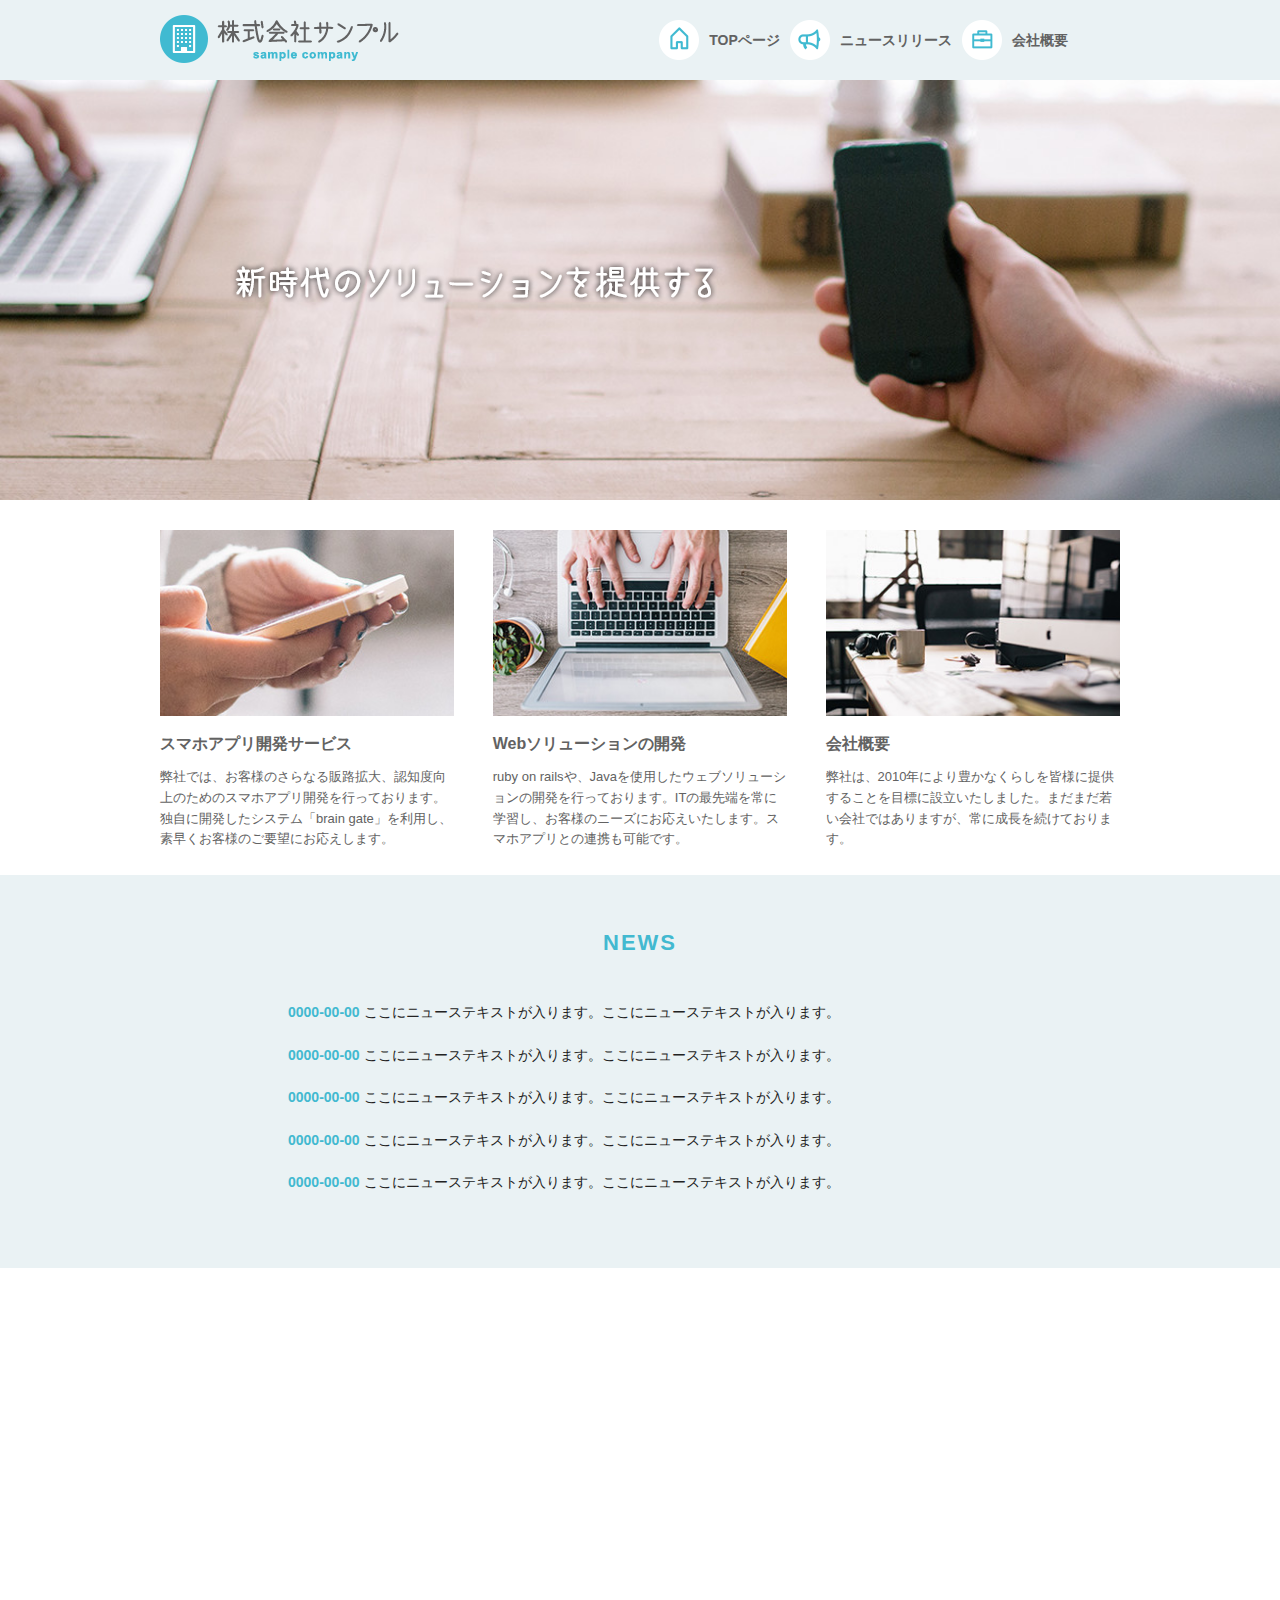
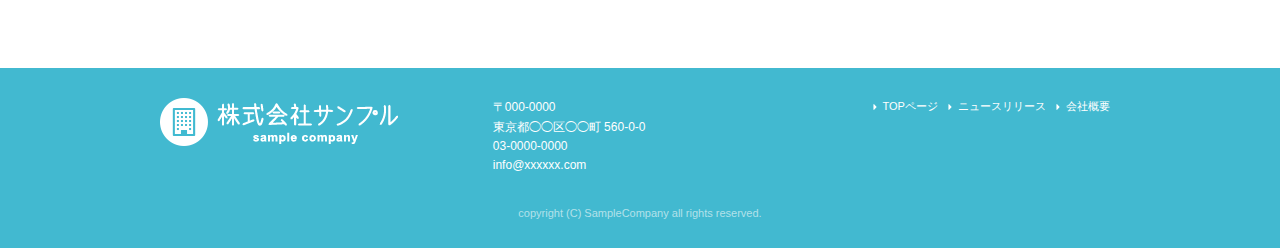
==== corporate-site/index.html @ bfa58719 "finished news page" ====
<!DOCTYPE html>
<html lang="ja">
<head>

  <!-- Basic Page Needs
  –––––––––––––––––––––––––––––––––––––––––––––––––– -->
  <meta charset="utf-8">
  <title>株式会社サンプル</title>
  <meta name="description" content="">
  <meta name="author" content="">

  <!-- Mobile Specific Metas
  –––––––––––––––––––––––––––––––––––––––––––––––––– -->
  <meta name="viewport" content="width=device-width, initial-scale=1">

  <!-- CSS
  –––––––––––––––––––––––––––––––––––––––––––––––––– -->
  <link rel="stylesheet" href="css/normalize.css">
  <link rel="stylesheet" href="css/skeleton.css">
  <link rel="stylesheet" href="css/sample.css"
  



  <!-- Favicon
  –––––––––––––––––––––––––––––––––––––––––––––––––– -->
  <link rel="icon" type="image/png" href="images/favicon.png">

</head>
<body>
  <header>
  <div id="header_in" class="container">
    <div class="row">
      <div class="six columns logo">
        
        <img class="u-max-full-width" src="images/top/logo.png" alt=”株式会社サンプル” srcset="images/top/logo@2x.png 2x" />
        
      </div> 
      <div class="six columns navi">
        
        <div class="sp_navi">
          <img id="sp_navi_btn" class="u-max-full-width" src="images/top/sp_navi.png" alt="sp_navi" srcset=images/top/sp_navi@2x.png 2x" />
        
        <ul class="sp_navi_li">
          <li><a href="index.html">TOPページ</a></li>
          <li><a href="news.html">ニュースリリース</a></li>
          <li><a href="company.html">会社概要</a></li>
      </ul>
    </div>
        <!-- sp_navi -->
<div class="pc_navi">

  <ul class="pc_navi_li">
    <li class="navi_toppage"><a href="index.html">TOPページ</a></li>
    <li class="navi_news"><a href="news.html">ニュースリリース</a></li>
    <li class="navi_company"><a href="company.html">会社概要</a></li>
  </ul>

</div>
      </div>
    </div>
    <!-- row -->
  </div>
  <!-- header_in -->
</header>
<div id="cover_area">
  <div class="container">
    <div class="twelve columns">
      <img class="u-max-full-width" src="images/top/cover_read.png" alt="新時代のソリューションを提供する" srcset="images/top/cover_read@2x.png 2x" />
    </div>
  </div>
</div>

<div id="service_area">

  <div class="container">
    <div class="row">

      <div class="four columns">

        <img class="u-max-full-width" src="images/top/service_01.jpg" alt="スマホアプリ開発サービス" srcset="images/top/service_01@2x.jpg 2x" />

        <div class="service_title">スマホアプリ開発サービス</div>
        <p>弊社では、お客様のさらなる販路拡大、認知度向上のためのスマホアプリ開発を行っております。独自に開発したシステム「brain gate」を利用し、素早くお客様のご要望にお応えします。</p>

      </div><!-- column -->
      <div class="four columns">

        <img class="u-max-full-width" src="images/top/service_02.jpg" alt="Webソリューションの開発" srcset="images/top/service_02@2x.jpg 2x" />

        <div class="service_title">Webソリューションの開発</div>
        <p>ruby on railsや、Javaを使用したウェブソリューションの開発を行っております。ITの最先端を常に学習し、お客様のニーズにお応えいたします。スマホアプリとの連携も可能です。</p>

      </div><!-- column -->
      <div class="four columns">

        <img class="u-max-full-width" src="images/top/service_03.jpg" alt="会社概要" srcset="images/top/service_03@2x.jpg 2x" />

        <div class="service_title">会社概要</div>
        <p>弊社は、2010年により豊かなくらしを皆様に提供することを目標に設立いたしました。まだまだ若い会社ではありますが、常に成長を続けております。</p>

      </div><!-- column -->

    </div>
  </div>

</div>
<!-- #service_area -->

<div id="news_area">

  <div class="container">
    <div class="row">

      <div class="twelve columns">

        <div class="news_title">NEWS</div>

        <ul class="news_lists">
          <li><span>0000-00-00</span> ここにニューステキストが入ります。ここにニューステキストが入ります。</li>
          <li><span>0000-00-00</span> ここにニューステキストが入ります。ここにニューステキストが入ります。</li>
          <li><span>0000-00-00</span> ここにニューステキストが入ります。ここにニューステキストが入ります。</li>
          <li><span>0000-00-00</span> ここにニューステキストが入ります。ここにニューステキストが入ります。</li>
          <li><span>0000-00-00</span> ここにニューステキストが入ります。ここにニューステキストが入ります。</li>
        </ul>

      </div>

    </div>
  </div>

</div>
<!-- #news_area -->

<div id="googlemap_area">

</div>
<div id="googlemap_area">

  <script src="//maps.google.com/maps/api/js?key=AIzaSyA3IV9Lcxyb7eABt40O3ZRV_fyp_rtHwV4"></script>
  <script type="text/javascript">
  function googleMap() {
    var latlng = new google.maps.LatLng(35.6694293,139.7189323);/* 座標 */
    var myOptions = {
      zoom: 16, /*拡大比率*/
      center: latlng,
      scrollwheel: false,
      disableDoubleClickZoom: true,
      draggable: false,
      mapTypeControlOptions: { mapTypeIds: ['style', google.maps.MapTypeId.ROADMAP] }
    };
    var map = new google.maps.Map(document.getElementById('map1'), myOptions);
    /*アイコン設定*/
    var icon = new google.maps.MarkerImage('images/top/pin.png',/*画像url*/
        new google.maps.Size(48,56),/*アイコンサイズ*/
        new google.maps.Point(0,0)/*アイコン位置*/
    );
    var markerOptions = {
      position: latlng,
      map: map,
      icon: icon,
      title: '株式会社サンプル',/*タイトル*/
      animation: google.maps.Animation.DROP/*アニメーション*/
    };
    var marker = new google.maps.Marker(markerOptions);
    /*取得スタイルの貼り付け*/
    var styleOptions = [
      {
        "stylers": [
          { "hue": '#eaf2f4' }
        ]
      }
    ];
    var styledMapOptions = { name: '株式会社サンプル' }/*地図右上のタイトル*/
    var sampleType = new google.maps.StyledMapType(styleOptions, styledMapOptions);
    map.mapTypes.set('style', sampleType);
    map.setMapTypeId('style');
  };
  google.maps.event.addDomListener(window, 'load', function() {
      googleMap();
  });

  </script>
  <div id="map1" style="width:100%; height:400px; margin:0 auto;"></div>

</div>
<!-- #googlemap_area -->

<footer>
  <div class="container">
    <div class="row">
      <div class="four columns sp">
        <h1><a href="index.html"><img class="u-max-full-width" src="images/top/footer_logo.png" alt="株式会社サンプル" srcset="images/top/footer_logo@2x.png 2x" /></a></h1>
      </div>
      <!-- columns -->
      <div class="four columns foot_address sp">
        〒000-0000<br />
        東京都◯◯区◯◯町 560-0-0<br />
        03-0000-0000<br />
        info@xxxxxx.com
      </div>
      <!-- columns -->
      <div class="four columns">
        <ul class="foot_navi">
          <li><a href="">TOPページ</a></li>
          <li><a href="">ニュースリリース</a></li>
          <li><a href="">会社概要</a></li>
        </ul>
      </div>
      <!-- columns -->
    </div>
    <!-- row -->

    <div class="row">
      <div class="twelve columns sp">
        <p class="copy">copyright (C) SampleCompany all rights reserved.</p>
      </div>
      <!-- columns -->
    </div>
    <!-- row -->
  </div>
</footer>
<!-- //footer -->

<script type="text/javascript" src="//ajax.googleapis.com/ajax/libs/jquery/1.10.2/jquery.min.js"></script>
<script>
  $(function(){
    $(document).ready(function(){

      $("#sp_navi_btn").click(function () {
        $(this).next().slideToggle();
      });

    });
  });

</script>

</body>
---- corporate-site/css/skeleton.css ----
/*
* Skeleton V2.0.4
* Copyright 2014, Dave Gamache
* www.getskeleton.com
* Free to use under the MIT license.
* http://www.opensource.org/licenses/mit-license.php
* 12/29/2014
*/


/* Table of contents
––––––––––––––––––––––––––––––––––––––––––––––––––
- Grid
- Base Styles
- Typography
- Links
- Buttons
- Forms
- Lists
- Code
- Tables
- Spacing
- Utilities
- Clearing
- Media Queries
*/


/* Grid
–––––––––––––––––––––––––––––––––––––––––––––––––– */
.container {
  position: relative;
  width: 100%;
  max-width: 960px;
  margin: 0 auto;
  padding: 0 20px;
  box-sizing: border-box; }
.column,
.columns {
  width: 100%;
  float: left;
  box-sizing: border-box; }

/* For devices larger than 400px */
@media (min-width: 400px) {
  .container {
    width: 85%;
    padding: 0; }
}

/* For devices larger than 550px */
@media (min-width: 550px) {
  .container {
    width: 80%; }
  .column,
  .columns {
    margin-left: 4%; }
  .column:first-child,
  .columns:first-child {
    margin-left: 0; }

  .one.column,
  .one.columns                    { width: 4.66666666667%; }
  .two.columns                    { width: 13.3333333333%; }
  .three.columns                  { width: 22%;            }
  .four.columns                   { width: 30.6666666667%; }
  .five.columns                   { width: 39.3333333333%; }
  .six.columns                    { width: 48%;            }
  .seven.columns                  { width: 56.6666666667%; }
  .eight.columns                  { width: 65.3333333333%; }
  .nine.columns                   { width: 74.0%;          }
  .ten.columns                    { width: 82.6666666667%; }
  .eleven.columns                 { width: 91.3333333333%; }
  .twelve.columns                 { width: 100%; margin-left: 0; }

  .one-third.column               { width: 30.6666666667%; }
  .two-thirds.column              { width: 65.3333333333%; }

  .one-half.column                { width: 48%; }

  /* Offsets */
  .offset-by-one.column,
  .offset-by-one.columns          { margin-left: 8.66666666667%; }
  .offset-by-two.column,
  .offset-by-two.columns          { margin-left: 17.3333333333%; }
  .offset-by-three.column,
  .offset-by-three.columns        { margin-left: 26%;            }
  .offset-by-four.column,
  .offset-by-four.columns         { margin-left: 34.6666666667%; }
  .offset-by-five.column,
  .offset-by-five.columns         { margin-left: 43.3333333333%; }
  .offset-by-six.column,
  .offset-by-six.columns          { margin-left: 52%;            }
  .offset-by-seven.column,
  .offset-by-seven.columns        { margin-left: 60.6666666667%; }
  .offset-by-eight.column,
  .offset-by-eight.columns        { margin-left: 69.3333333333%; }
  .offset-by-nine.column,
  .offset-by-nine.columns         { margin-left: 78.0%;          }
  .offset-by-ten.column,
  .offset-by-ten.columns          { margin-left: 86.6666666667%; }
  .offset-by-eleven.column,
  .offset-by-eleven.columns       { margin-left: 95.3333333333%; }

  .offset-by-one-third.column,
  .offset-by-one-third.columns    { margin-left: 34.6666666667%; }
  .offset-by-two-thirds.column,
  .offset-by-two-thirds.columns   { margin-left: 69.3333333333%; }

  .offset-by-one-half.column,
  .offset-by-one-half.columns     { margin-left: 52%; }

}


/* Base Styles
–––––––––––––––––––––––––––––––––––––––––––––––––– */
/* NOTE
html is set to 62.5% so that all the REM measurements throughout Skeleton
are based on 10px sizing. So basically 1.5rem = 15px :) */
html {
  font-size: 62.5%; }
body {
  font-size: 1.5em; /* currently ems cause chrome bug misinterpreting rems on body element */
  line-height: 1.6;
  font-weight: 400;
  font-family: "Raleway", "HelveticaNeue", "Helvetica Neue", Helvetica, Arial, sans-serif;
  color: #222; }


/* Typography
–––––––––––––––––––––––––––––––––––––––––––––––––– */
h1, h2, h3, h4, h5, h6 {
  margin-top: 0;
  margin-bottom: 2rem;
  font-weight: 300; }
h1 { font-size: 4.0rem; line-height: 1.2;  letter-spacing: -.1rem;}
h2 { font-size: 3.6rem; line-height: 1.25; letter-spacing: -.1rem; }
h3 { font-size: 3.0rem; line-height: 1.3;  letter-spacing: -.1rem; }
h4 { font-size: 2.4rem; line-height: 1.35; letter-spacing: -.08rem; }
h5 { font-size: 1.8rem; line-height: 1.5;  letter-spacing: -.05rem; }
h6 { font-size: 1.5rem; line-height: 1.6;  letter-spacing: 0; }

/* Larger than phablet */
@media (min-width: 550px) {
  h1 { font-size: 5.0rem; }
  h2 { font-size: 4.2rem; }
  h3 { font-size: 3.6rem; }
  h4 { font-size: 3.0rem; }
  h5 { font-size: 2.4rem; }
  h6 { font-size: 1.5rem; }
}

p {
  margin-top: 0; }


/* Links
–––––––––––––––––––––––––––––––––––––––––––––––––– */
a {
  color: #1EAEDB; }
a:hover {
  color: #0FA0CE; }


/* Buttons
–––––––––––––––––––––––––––––––––––––––––––––––––– */
.button,
button,
input[type="submit"],
input[type="reset"],
input[type="button"] {
  display: inline-block;
  height: 38px;
  padding: 0 30px;
  color: #555;
  text-align: center;
  font-size: 11px;
  font-weight: 600;
  line-height: 38px;
  letter-spacing: .1rem;
  text-transform: uppercase;
  text-decoration: none;
  white-space: nowrap;
  background-color: transparent;
  border-radius: 4px;
  border: 1px solid #bbb;
  cursor: pointer;
  box-sizing: border-box; }
.button:hover,
button:hover,
input[type="submit"]:hover,
input[type="reset"]:hover,
input[type="button"]:hover,
.button:focus,
button:focus,
input[type="submit"]:focus,
input[type="reset"]:focus,
input[type="button"]:focus {
  color: #333;
  border-color: #888;
  outline: 0; }
.button.button-primary,
button.button-primary,
input[type="submit"].button-primary,
input[type="reset"].button-primary,
input[type="button"].button-primary {
  color: #FFF;
  background-color: #33C3F0;
  border-color: #33C3F0; }
.button.button-primary:hover,
button.button-primary:hover,
input[type="submit"].button-primary:hover,
input[type="reset"].button-primary:hover,
input[type="button"].button-primary:hover,
.button.button-primary:focus,
button.button-primary:focus,
input[type="submit"].button-primary:focus,
input[type="reset"].button-primary:focus,
input[type="button"].button-primary:focus {
  color: #FFF;
  background-color: #1EAEDB;
  border-color: #1EAEDB; }


/* Forms
–––––––––––––––––––––––––––––––––––––––––––––––––– */
input[type="email"],
input[type="number"],
input[type="search"],
input[type="text"],
input[type="tel"],
input[type="url"],
input[type="password"],
textarea,
select {
  height: 38px;
  padding: 6px 10px; /* The 6px vertically centers text on FF, ignored by Webkit */
  background-color: #fff;
  border: 1px solid #D1D1D1;
  border-radius: 4px;
  box-shadow: none;
  box-sizing: border-box; }
/* Removes awkward default styles on some inputs for iOS */
input[type="email"],
input[type="number"],
input[type="search"],
input[type="text"],
input[type="tel"],
input[type="url"],
input[type="password"],
textarea {
  -webkit-appearance: none;
     -moz-appearance: none;
          appearance: none; }
textarea {
  min-height: 65px;
  padding-top: 6px;
  padding-bottom: 6px; }
input[type="email"]:focus,
input[type="number"]:focus,
input[type="search"]:focus,
input[type="text"]:focus,
input[type="tel"]:focus,
input[type="url"]:focus,
input[type="password"]:focus,
textarea:focus,
select:focus {
  border: 1px solid #33C3F0;
  outline: 0; }
label,
legend {
  display: block;
  margin-bottom: .5rem;
  font-weight: 600; }
fieldset {
  padding: 0;
  border-width: 0; }
input[type="checkbox"],
input[type="radio"] {
  display: inline; }
label > .label-body {
  display: inline-block;
  margin-left: .5rem;
  font-weight: normal; }


/* Lists
–––––––––––––––––––––––––––––––––––––––––––––––––– */
ul {
  list-style: circle inside; }
ol {
  list-style: decimal inside; }
ol, ul {
  padding-left: 0;
  margin-top: 0; }
ul ul,
ul ol,
ol ol,
ol ul {
  margin: 1.5rem 0 1.5rem 3rem;
  font-size: 90%; }
li {
  margin-bottom: 1rem; }


/* Code
–––––––––––––––––––––––––––––––––––––––––––––––––– */
code {
  padding: .2rem .5rem;
  margin: 0 .2rem;
  font-size: 90%;
  white-space: nowrap;
  background: #F1F1F1;
  border: 1px solid #E1E1E1;
  border-radius: 4px; }
pre > code {
  display: block;
  padding: 1rem 1.5rem;
  white-space: pre; }


/* Tables
–––––––––––––––––––––––––––––––––––––––––––––––––– */
th,
td {
  padding: 12px 15px;
  text-align: left;
  border-bottom: 1px solid #E1E1E1; }
th:first-child,
td:first-child {
  padding-left: 0; }
th:last-child,
td:last-child {
  padding-right: 0; }


/* Spacing
–––––––––––––––––––––––––––––––––––––––––––––––––– */
button,
.button {
  margin-bottom: 1rem; }
input,
textarea,
select,
fieldset {
  margin-bottom: 1.5rem; }
pre,
blockquote,
dl,
figure,
table,
p,
ul,
ol,
form {
  margin-bottom: 2.5rem; }


/* Utilities
–––––––––––––––––––––––––––––––––––––––––––––––––– */
.u-full-width {
  width: 100%;
  box-sizing: border-box; }
.u-max-full-width {
  max-width: 100%;
  box-sizing: border-box; }
.u-pull-right {
  float: right; }
.u-pull-left {
  float: left; }


/* Misc
–––––––––––––––––––––––––––––––––––––––––––––––––– */
hr {
  margin-top: 3rem;
  margin-bottom: 3.5rem;
  border-width: 0;
  border-top: 1px solid #E1E1E1; }


/* Clearing
–––––––––––––––––––––––––––––––––––––––––––––––––– */

/* Self Clearing Goodness */
.container:after,
.row:after,
.u-cf {
  content: "";
  display: table;
  clear: both; }


/* Media Queries
–––––––––––––––––––––––––––––––––––––––––––––––––– */
/*
Note: The best way to structure the use of media queries is to create the queries
near the relevant code. For example, if you wanted to change the styles for buttons
on small devices, paste the mobile query code up in the buttons section and style it
there.
*/


/* Larger than mobile */
@media (min-width: 400px) {}

/* Larger than phablet (also point when grid becomes active) */
@media (min-width: 550px) {}

/* Larger than tablet */
@media (min-width: 750px) {}

/* Larger than desktop */
@media (min-width: 1000px) {}

/* Larger than Desktop HD */
@media (min-width: 1200px) {}
---- corporate-site/css/sample.css ----
html {
  font-size: 62.5%; }

header {
  background: #eaf2f4; }
  header #header_in {
    padding-top: 10px;
    padding-bottom: 4px; }
  @media (max-width: 550px) {
    header .logo {
      width: 190px; }
    header .navi {
      width: 40px;
      float: right; } }
  header .sp_navi_li {
    width: 180px;
    position: absolute;
    top: 50px;
    right: 2%;
    border: 1px solid #eee;
    background: white;
    margin: 0;
    padding: 0;
    display: none;
    z-index: 100; }
    header .sp_navi_li li {
      list-style: none;
      margin: 0;
      padding: 0; }
      header .sp_navi_li li a {
        display: block;
        padding: 10px 8px;
        border-bottom: 1px solid #eee;
        font-size: 14px;
        text-decoration: none; }
  @media (min-width: 551px) {
    header .sp_navi {
      display: none; }
    header #header_in {
      padding: 15px 0 10px 0; }
    header .pc_navi_li {
      margin: 0;
      padding: 0; }
      header .pc_navi_li li {
        list-style: none;
        margin: 5px 0 0 0;
        padding: 0; }
        header .pc_navi_li li a {
          color: #626262;
          text-decoration: none;
          font-weight: bold;
          font-size: 14px;
          font-size: 1.4rem;
          float: left;
          padding-right: 10px; }
        header .pc_navi_li li a:hover {
          color: #42b9d0; }
      header .pc_navi_li li.navi_toppage a {
        background-repeat: no-repeat;
        display: inline-block;
        line-height: 40px;
        padding-left: 50px;
        background-image: url("../images/top/navi_top.png");
        background-size: 40px 40px; } }
    @media screen and (min-width: 551px) and (-webkit-min-device-pixel-ratio: 2), (min-width: 551px) and (min-resolution: 2dppx) {
      header .pc_navi_li li.navi_toppage a {
        background-image: url("../images/top/navi_top@2x.png"); } }
  @media (min-width: 551px) {
      header .pc_navi_li li.navi_news a {
        background-repeat: no-repeat;
        display: inline-block;
        line-height: 40px;
        padding-left: 50px;
        background-image: url("../images/top/navi_news.png");
        background-size: 40px 40px; } }
    @media screen and (min-width: 551px) and (-webkit-min-device-pixel-ratio: 2), (min-width: 551px) and (min-resolution: 2dppx) {
      header .pc_navi_li li.navi_news a {
        background-image: url("../images/top/navi_news@2x.png"); } }
  @media (min-width: 551px) {
      header .pc_navi_li li.navi_company a {
        background-repeat: no-repeat;
        display: inline-block;
        line-height: 40px;
        padding-left: 50px;
        background-image: url("../images/top/navi_company.png");
        background-size: 40px 40px; } }
    @media screen and (min-width: 551px) and (-webkit-min-device-pixel-ratio: 2), (min-width: 551px) and (min-resolution: 2dppx) {
      header .pc_navi_li li.navi_company a {
        background-image: url("../images/top/navi_company@2x.png"); } }

  @media (max-width: 550px) {
    header .pc_navi {
      display: none; } }

#cover_area {
  text-align: center;
  padding: 80px 0;
  background-image: url("../images/top/cover.jpg");
  background-size: cover; }
  @media screen and (-webkit-min-device-pixel-ratio: 2), (min-resolution: 2dppx) {
    #cover_area {
      background-image: url("../images/top/cover@2x.jpg"); } }
  @media (min-width: 551px) {
    #cover_area {
      text-align: left;
      height: 420px;
      padding: 0; }
      #cover_area img {
        margin-top: 180px;
        margin-left: 70px; } }

#service_area {
  padding-top: 20px; }
  @media (min-width: 551px) {
    #service_area {
      padding-top: 30px; } }
  #service_area .columns {
    color: #626262; }
    #service_area .columns .service_title {
      font-size: 18px;
      font-size: 1.8rem;
      font-weight: bold;
      margin-top: 8px; }
    #service_area .columns p {
      font-size: 15px;
      font-size: 1.5rem;
      margin-top: 10px; }
    @media (min-width: 551px) {
      #service_area .columns .service_title {
        font-size: 16px;
        font-size: 1.6rem; }
      #service_area .columns p {
        font-size: 13px;
        font-size: 1.3rem; } }

#news_area {
  background-color: #eaf2f4; }
  @media (min-width: 551px) {
    #news_area .container {
      padding: 0px 10% 50px 10%; } }
  #news_area .news_title {
    text-align: center;
    font-size: 26px;
    font-size: 2.6rem;
    color: #42b9d0;
    padding: 15px 0 10px 0;
    font-weight: bold;
    letter-spacing: 0.2rem; }
  #news_area .news_lists li {
    list-style: none;
    font-size: 15px;
    font-size: 1.5rem; }
    #news_area .news_lists li span {
      color: #42b9d0;
      font-weight: bold;
      display: block;
      margin-bottom: 3px; }
  @media (min-width: 551px) {
    #news_area .news_title {
      font-size: 22px;
      font-size: 2.2rem;
      padding: 50px 0 41px 0; }
    #news_area .news_lists li {
      font-size: 14px;
      font-size: 1.4rem;
      margin-bottom: 20px; }
      #news_area .news_lists li span {
        display: inline;
        margin-bottom: 0px; } }

footer {
  background-color: #42b9d0;
  color: #fff;
  padding-top: 20px; }
  @media (max-width: 550px) {
    footer .container {
      padding: 0; }
    footer .sp {
      padding: 0 6%;
      margin: 0 auto; }
    footer .foot_navi {
      margin-top: 20px; }
      footer .foot_navi li {
        list-style: none;
        margin-bottom: 1px; }
        footer .foot_navi li a {
          color: #42b9d0;
          background-color: #eaf2f4;
          display: block;
          text-align: center;
          font-weight: bold;
          text-decoration: none;
          font-size: 16px;
          font-size: 1.6rem;
          padding: 16px 0; } }
  footer .foot_address {
    font-size: 16px;
    font-size: 1.6rem;
    padding-top: 10px; }
  footer .copy {
    text-align: center;
    font-size: 11px;
    font-size: 1.1rem;
    color: #b2e1ea; }
  @media (min-width: 551px) {
    footer {
      padding-top: 30px; }
      footer .foot_address {
        padding: 0px;
        font-size: 12px;
        font-size: 1.2rem; }
      footer .foot_navi {
        float: right; }
        footer .foot_navi li {
          list-style: none;
          background-repeat: no-repeat;
          background-position: left center;
          display: inline-block;
          float: left;
          margin-right: 10px;
          font-size: 11px;
          font-size: 1.1rem;
          background-image: url("../images/top/foot_arroehead.png");
          background-size: 4px 6px; } }
      @media screen and (min-width: 551px) and (-webkit-min-device-pixel-ratio: 2), (min-width: 551px) and (min-resolution: 2dppx) {
        footer .foot_navi li {
          background-image: url("../images/top/foot_arroehead@2x.png"); } }
  @media (min-width: 551px) {
        footer .foot_navi a {
          color: white;
          padding-left: 10px;
          text-decoration: none; }
        footer .foot_navi a:hover {
          color: #eaf2f4; }
      footer .copy {
        margin-top: 30px; } }

h1 {
  margin: 0;
  padding: 0; }

#sub_cover {
  padding: 40px 0;
  background-image: url("../images/news/sub_cover.jpg");
  background-size: cover;
  font-size: 16px; }
  #sub_cover h2 {
    text-align: center;
    color: white;
    font-weight: bold;
    margin: 0;
    letter-spacing: 0.2rem; }
  @media (min-width: 550px) {
    #sub_cover {
      padding: 40px 0; }
      #sub_cover h2 {
        font-size: 3.2rem; } }
  @media screen and (min-width: 550px) and (-webkit-min-device-pixel-ratio: 2), (min-width: 550px) and (min-resolution: 2dppx) {
    #sub_cover {
      background-image: url(../images/news/sub_cover@2x.jpg); } }

#contents {
  padding-top: 20px; }
  @media (min-width: 551px) {
    #contents {
      padding-top: 35px;
      padding-bottom: 70px; } }

#main h2 {
  color: #42b9d0;
  border-bottom: 3px solid #42b9d0;
  font-weight: bold;
  font-size: 1.5rem;
  padding-bottom: 15px; }
@media (min-width: 551px) {
  #main h2 {
    font-size: 2rem;
    padding-bottom: 20px; } }

.news_li {
  list-style: none; }
  .news_li span {
    color: #339fd1;
    font-weight: bold; }

#sidebar {
  padding-bottom: 20px; }

.pc_sidemenu h3 {
  padding: 15px;
  color: #339fd1;
  font-size: 1.4rem;
  letter-spacing: 0.2rem;
  font-weight: bold;
  background-color: #eaf2f4;
  margin-bottom: 0; }
.pc_sidemenu li {
  list-style: none;
  list-style-position: initial;
  list-style-image: initial;
  border-bottom: 1px solid #eaf2f4;
  background-repeat: no-repeat;
  background-position: 8px center;
  background-image: url(../images/news/side_arrow.png);
  background-size: 4px 8px;
  padding: 10px 10px 10px 20px; }
@media (max-width: 550px) {
  .pc_sidemenu {
    display: none; } }

/*# sourceMappingURL=sample.css.map */
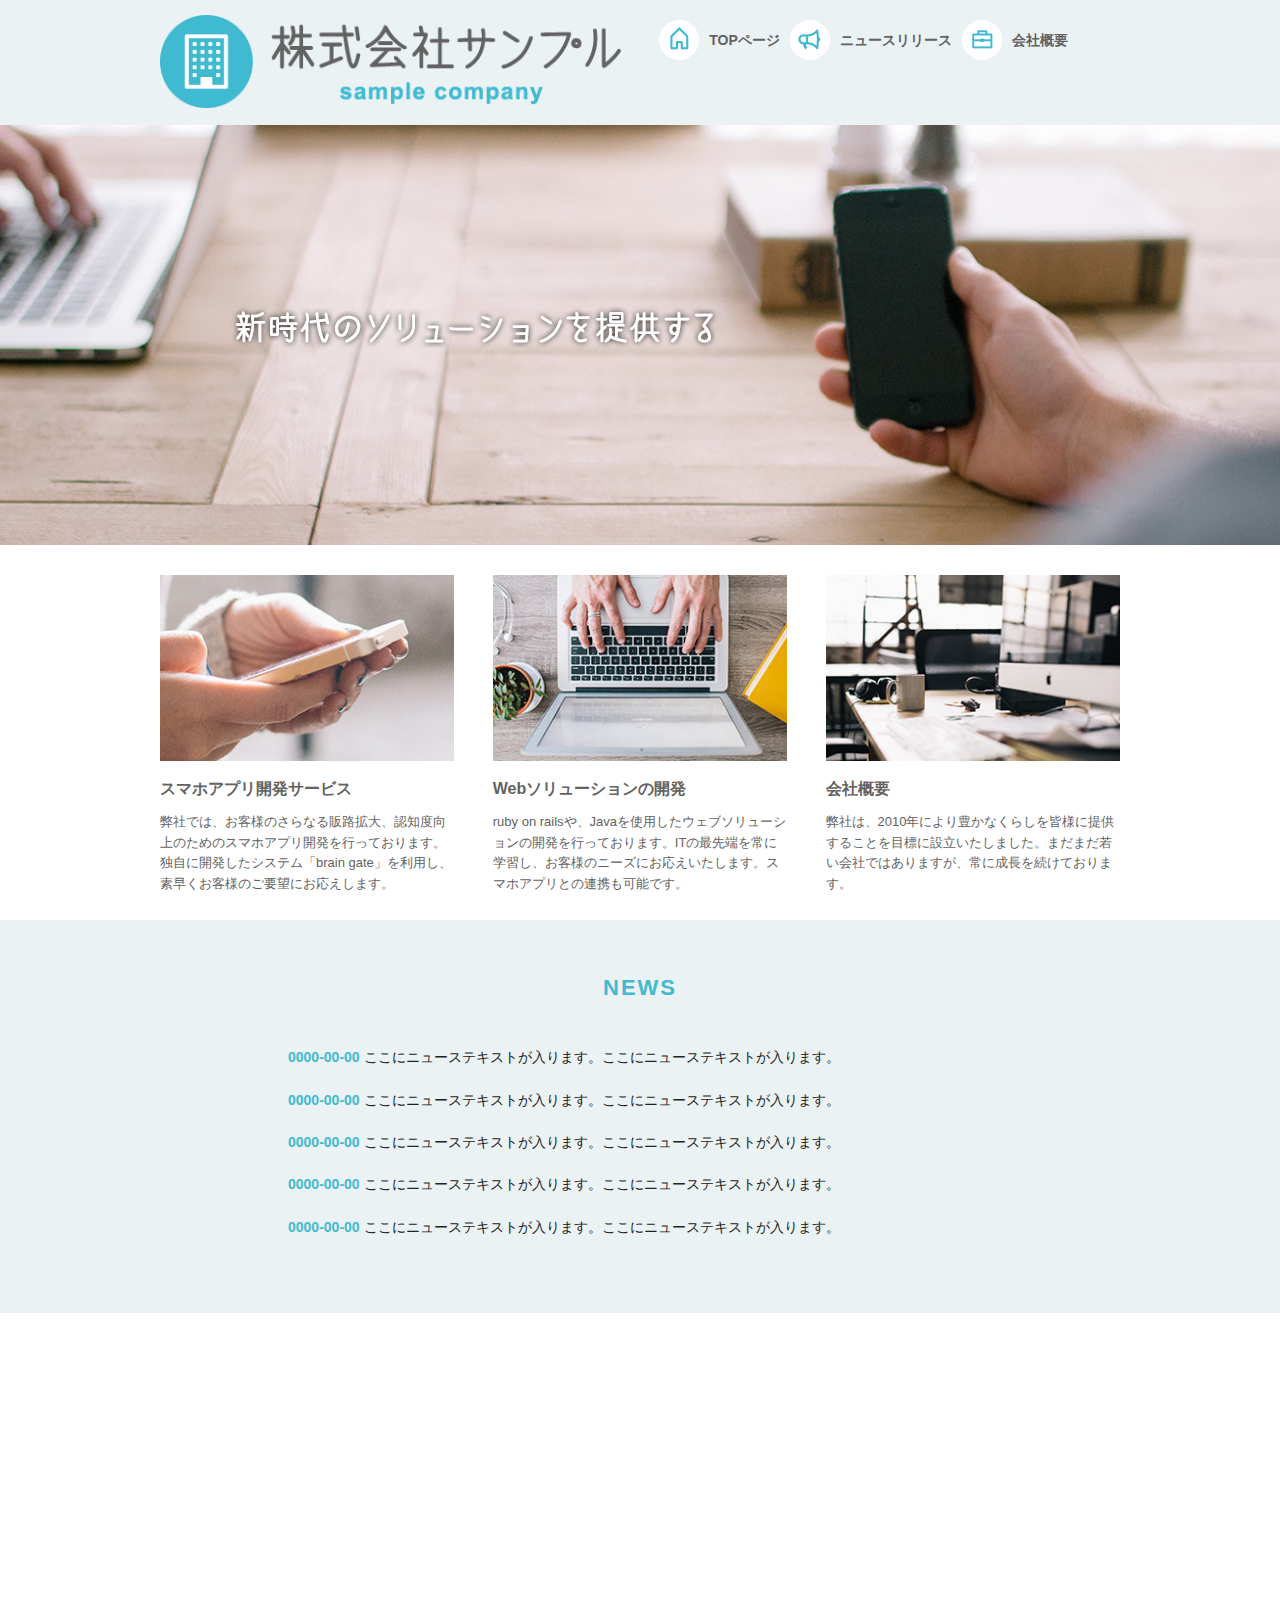
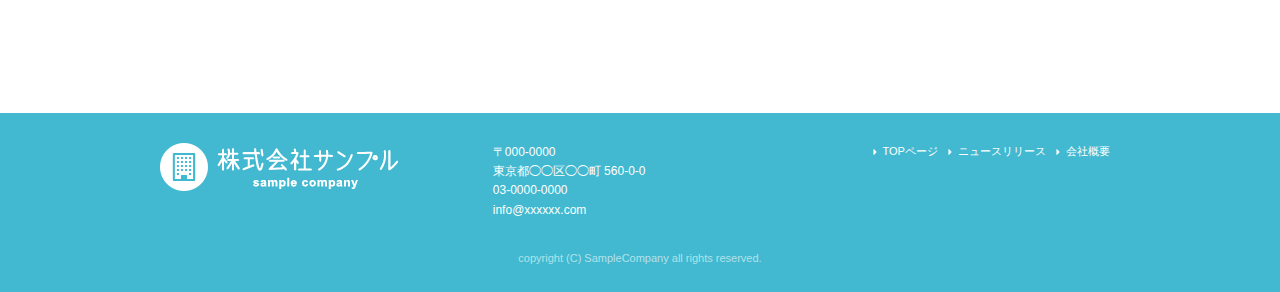
==== commit 43244229: "2018.5.29" ====
--- a/corporate-site/index.html
+++ b/corporate-site/index.html
@@ -33,13 +33,13 @@
     <div class="row">
       <div class="six columns logo">
         
-        <img class="u-max-full-width" src="images/top/logo.png" alt=”株式会社サンプル” srcset="images/top/logo@2x.png 2x" />
+        <img class="u-max-full-width" src="images/top/logo.png" alt=”株式会社サンプル” srcset="images/top/logo@2x.png">
         
       </div> 
       <div class="six columns navi">
         
         <div class="sp_navi">
-          <img id="sp_navi_btn" class="u-max-full-width" src="images/top/sp_navi.png" alt="sp_navi" srcset=images/top/sp_navi@2x.png 2x" />
+          <img id="sp_navi_btn" class="u-max-full-width" src="images/top/sp_navi.png" alt="sp_navi" srcset="images/top/sp_navi@2x.png">
         
         <ul class="sp_navi_li">
           <li><a href="index.html">TOPページ</a></li>
--- a/corporate-site/css/sample.css
+++ b/corporate-site/css/sample.css
@@ -242,22 +242,22 @@
 #sub_cover {
   padding: 40px 0;
   background-image: url("../images/news/sub_cover.jpg");
-  background-size: cover;
-  font-size: 16px; }
+  background-size: cover; }
   #sub_cover h2 {
     text-align: center;
     color: white;
     font-weight: bold;
+    font-size: 1.6rem;
     margin: 0;
     letter-spacing: 0.2rem; }
   @media (min-width: 550px) {
     #sub_cover {
-      padding: 40px 0; }
+      padding: 80px 0; }
       #sub_cover h2 {
         font-size: 3.2rem; } }
-  @media screen and (min-width: 550px) and (-webkit-min-device-pixel-ratio: 2), (min-width: 550px) and (min-resolution: 2dppx) {
+  @media screen and (-webkit-min-device-pixel-ratio: 2), (min-resolution: 2dppx) {
     #sub_cover {
-      background-image: url(../images/news/sub_cover@2x.jpg); } }
+      background-image: url("../images/news/sub_cover@2x.jpg"); } }
 
 #contents {
   padding-top: 20px; }
@@ -280,7 +280,7 @@
 .news_li {
   list-style: none; }
   .news_li span {
-    color: #339fd1;
+    color: #42b9d0;
     font-weight: bold; }
 
 #sidebar {
@@ -288,7 +288,7 @@
 
 .pc_sidemenu h3 {
   padding: 15px;
-  color: #339fd1;
+  color: #42b9d0;
   font-size: 1.4rem;
   letter-spacing: 0.2rem;
   font-weight: bold;
@@ -301,11 +301,23 @@
   border-bottom: 1px solid #eaf2f4;
   background-repeat: no-repeat;
   background-position: 8px center;
-  background-image: url(../images/news/side_arrow.png);
+  background-image: url("../images/news/side_arrow.png");
   background-size: 4px 8px;
   padding: 10px 10px 10px 20px; }
+  .pc_sidemenu li a {
+    color: #339fd1;
+    text-decoration: none; }
 @media (max-width: 550px) {
   .pc_sidemenu {
     display: none; } }
 
+.company_title h2 {
+  margin-bottom: 0px; }
+
+table {
+  color: #626262;
+  font-size: 1.4rem; }
+  table th {
+    padding-right: 20px; }
+
 /*# sourceMappingURL=sample.css.map */
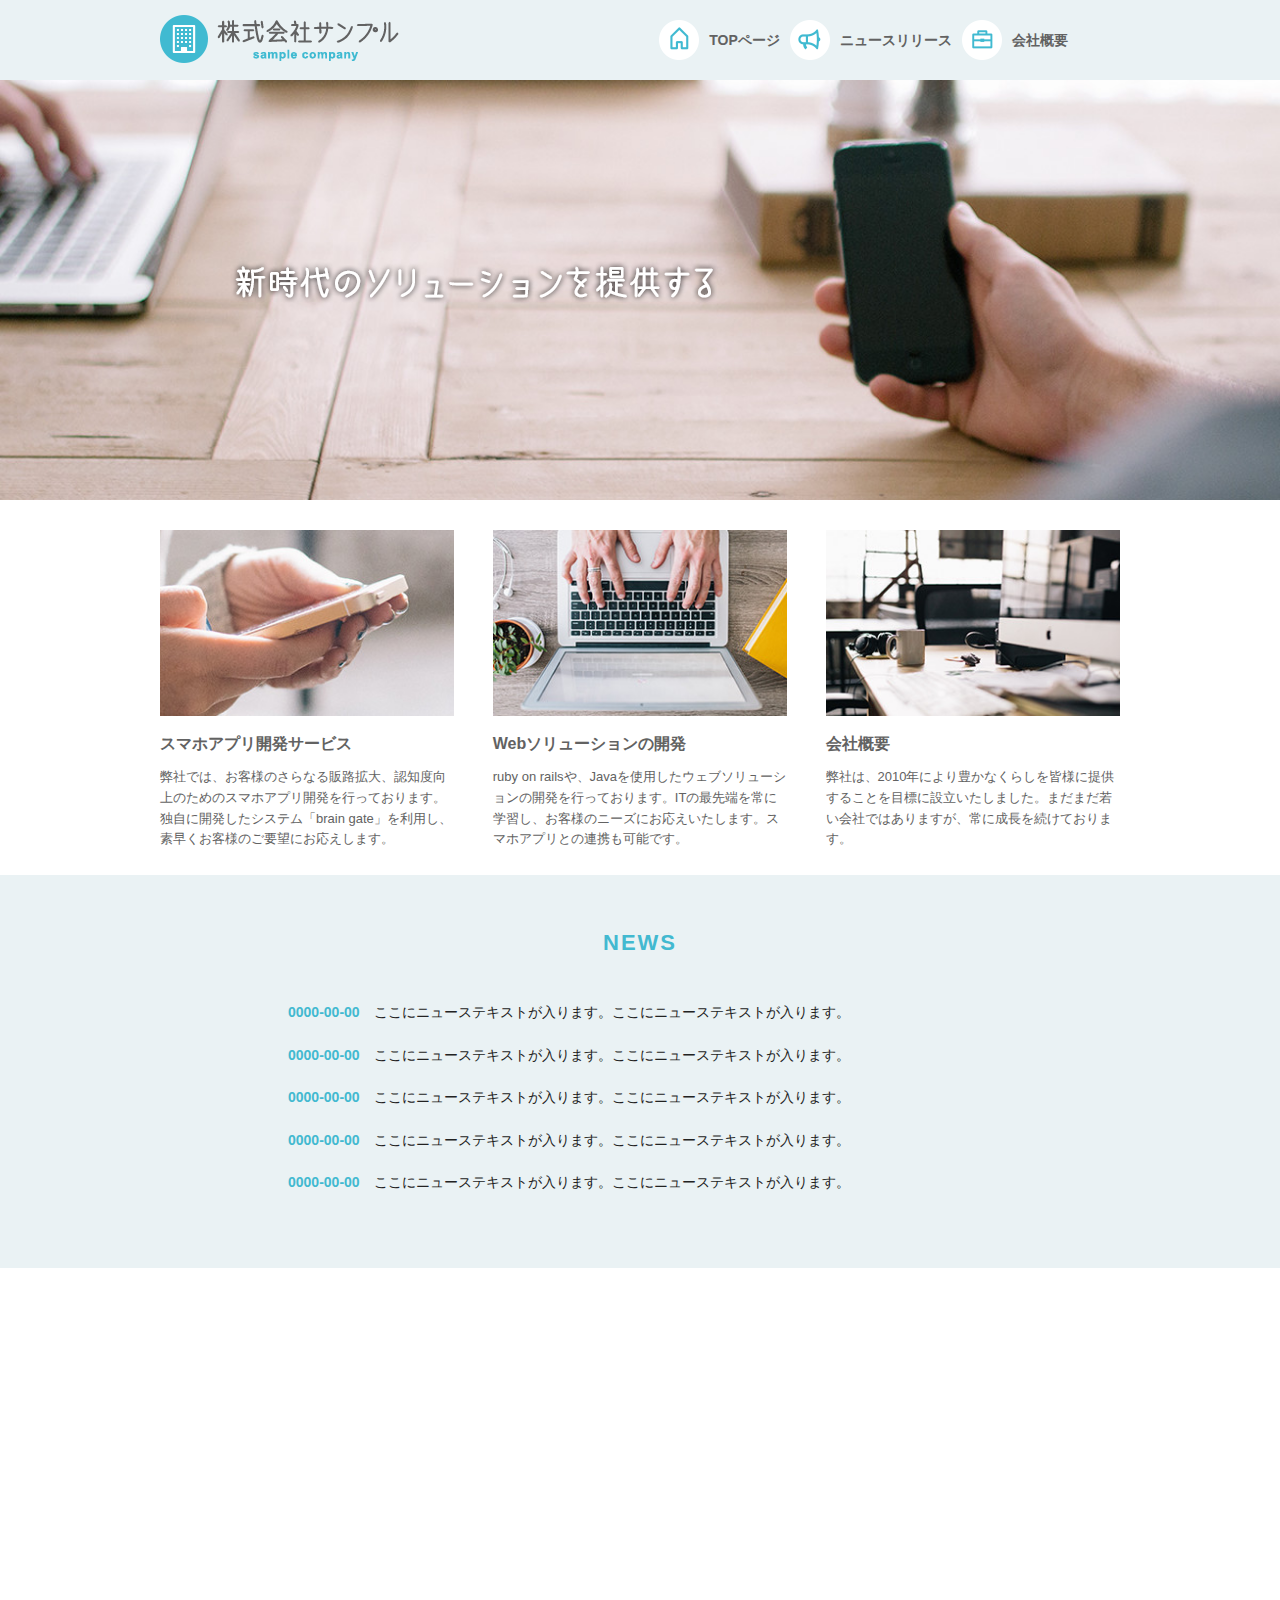
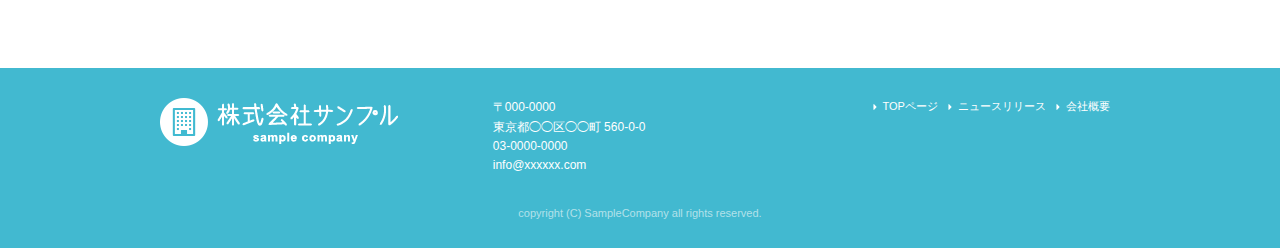
==== commit 7c7fc906: "2018.5.31" ====
--- a/corporate-site/index.html
+++ b/corporate-site/index.html
@@ -17,7 +17,7 @@
   –––––––––––––––––––––––––––––––––––––––––––––––––– -->
   <link rel="stylesheet" href="css/normalize.css">
   <link rel="stylesheet" href="css/skeleton.css">
-  <link rel="stylesheet" href="css/sample.css"
+  <link rel="stylesheet" href="css/sample.css">
   
 
 
@@ -33,7 +33,7 @@
     <div class="row">
       <div class="six columns logo">
         
-        <img class="u-max-full-width" src="images/top/logo.png" alt=”株式会社サンプル” srcset="images/top/logo@2x.png">
+        <img class="u-max-full-width" src="images/top/logo.png" alt=”株式会社サンプル” srcset="images/top/logo@2x.png 2x">
         
       </div> 
       <div class="six columns navi">
--- a/corporate-site/css/sample.css
+++ b/corporate-site/css/sample.css
@@ -153,8 +153,9 @@
     #news_area .news_lists li span {
       color: #42b9d0;
       font-weight: bold;
-      display: block;
-      margin-bottom: 3px; }
+      display: inline-block;
+      margin-bottom: 0px;
+      padding-right: 10px; }
   @media (min-width: 551px) {
     #news_area .news_title {
       font-size: 22px;
@@ -260,7 +261,8 @@
       background-image: url("../images/news/sub_cover@2x.jpg"); } }
 
 #contents {
-  padding-top: 20px; }
+  padding-top: 20px;
+  padding-bottom: 20px; }
   @media (min-width: 551px) {
     #contents {
       padding-top: 35px;
@@ -271,17 +273,23 @@
   border-bottom: 3px solid #42b9d0;
   font-weight: bold;
   font-size: 1.5rem;
-  padding-bottom: 15px; }
-@media (min-width: 551px) {
+  padding-bottom: 20px; }
+@media (max-width: 55px) {
   #main h2 {
     font-size: 2rem;
-    padding-bottom: 20px; } }
+    padding-bottom: 20px;
+    margin-bottom: 0px; } }
 
 .news_li {
-  list-style: none; }
+  list-style: none;
+  padding-bottom: 5px; }
   .news_li span {
     color: #42b9d0;
-    font-weight: bold; }
+    font-weight: bold;
+    padding-right: 10px; }
+    @media (max-width: 550px) {
+      .news_li span {
+        display: block; } }
 
 #sidebar {
   padding-bottom: 20px; }
@@ -311,13 +319,14 @@
   .pc_sidemenu {
     display: none; } }
 
-.company_title h2 {
+.company_title {
   margin-bottom: 0px; }
 
 table {
   color: #626262;
   font-size: 1.4rem; }
   table th {
+    padding: 20px 0;
     padding-right: 20px; }
 
 /*# sourceMappingURL=sample.css.map */
